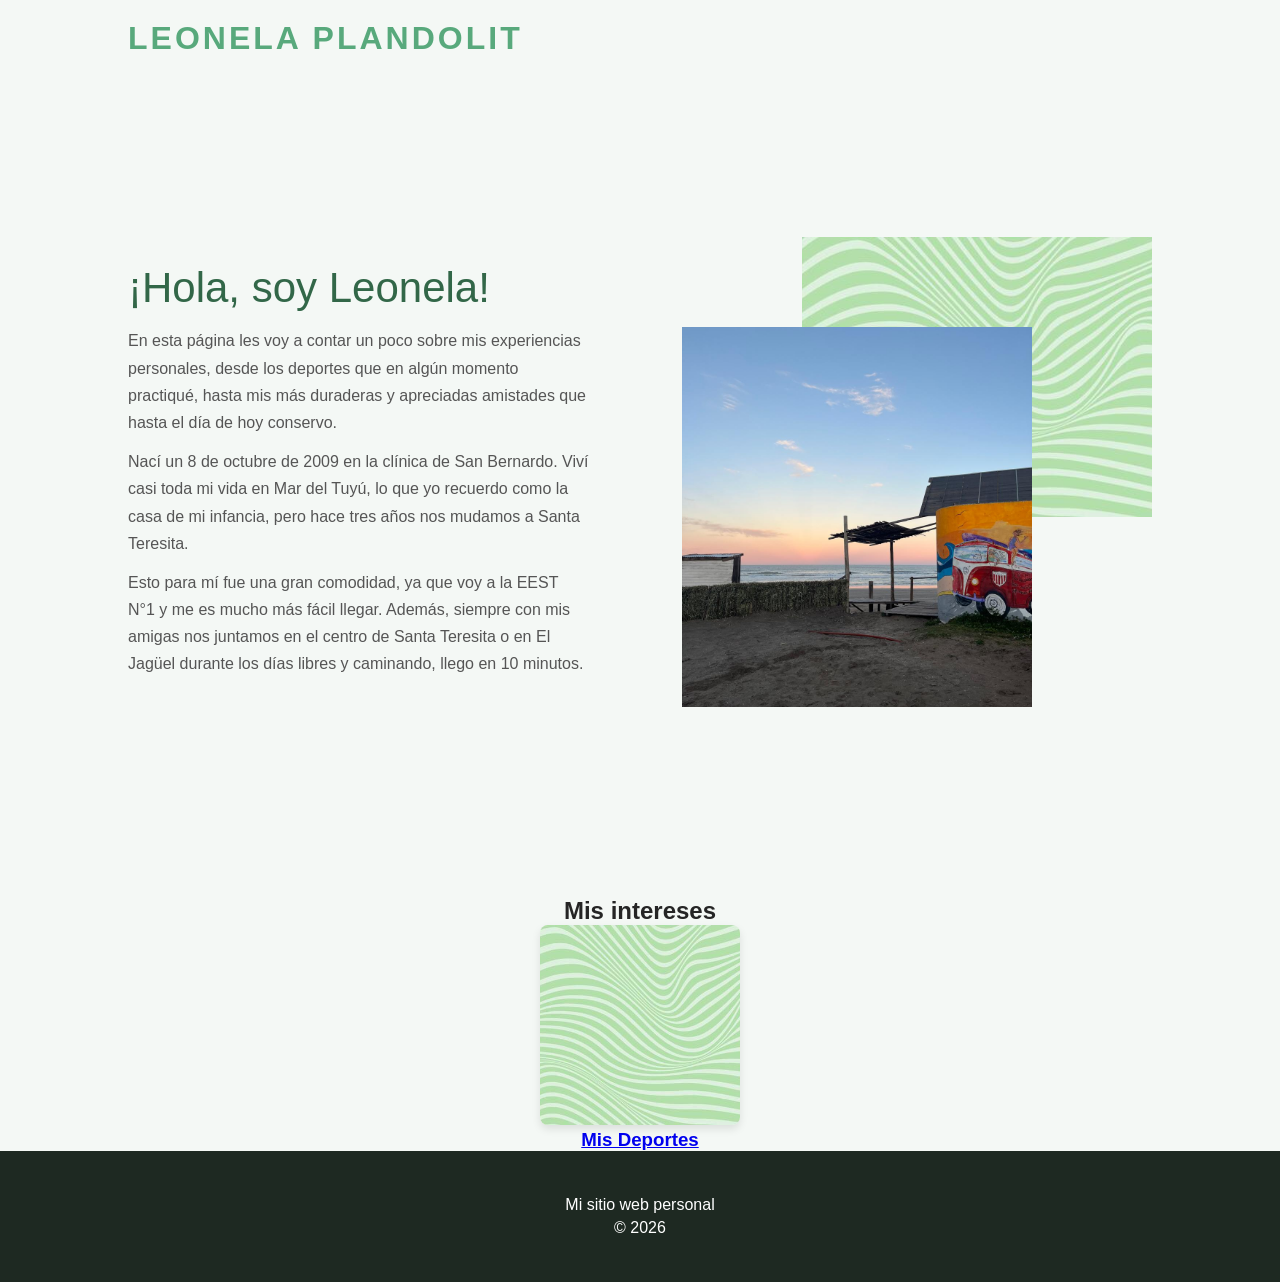
==== index.html @ 3ecca3fb "save" ====
<!DOCTYPE html>
<html lang="es">

<head>
    <meta charset="UTF-8">
    <meta name="viewport" content="width=device-width, initial-scale=1.0">
    <title>Mi sitio personal</title>
    <link rel="stylesheet" href="estilos.css">
</head>
<body>
    <header>
        <h1>LEONELA PLANDOLIT</h1>

    </header>

    <main id="inicio">
        <section class="presentacion">
            <div class="texto-presentacion">
                <h2>¡Hola, soy Leonela!</h2>

                <p>
                    En esta página les voy a contar
                    un poco sobre mis experiencias personales, desde los
                    deportes que en algún momento practiqué, hasta mis más
                    duraderas y apreciadas amistades que hasta el día de hoy
                    conservo.
                </p>
                <p>
                    Nací un 8 de octubre de 2009 en la clínica de San Bernardo.
                    Viví casi toda mi vida en Mar del Tuyú, lo que yo recuerdo
                    como la casa de mi infancia, pero hace tres años nos mudamos
                    a Santa Teresita.
                </p>
                <p>
                    Esto para mí fue una gran comodidad, ya que voy a la EEST N°1
                    y me es mucho más fácil llegar. Además, siempre con mis
                    amigas nos juntamos en el centro de Santa Teresita o en
                    El Jagüel durante los días libres y caminando, llego en 10 minutos.
                </p>
            </div>

            <div class="imagenes-presentacion">
                <img src="fondo verde.jpg" alt="Fondo" class="imagen-secundaria">
                <img src="fotoplaya.jpeg" alt="Playa" class="imagen-principal">
            </div>
        </section>
        <section class="gustos">
    <h2>Mis intereses</h2>

    <div class="intereses">

       <a href="deportes.html" class="tarjeta">
            <img src="fondo verde.jpg" alt="Imagen 1">
            <h3> Mis Deportes</h3>
        </a>
  
    </div>
</section>
    </main>

    <footer>
        <p>Mi sitio web personal</p>
        <p>© 2026</p>
    </footer>
</body>

</html>
---- estilos.css ----
* {
    margin: 0;
    padding: 0;
    box-sizing: border-box;
}

body {
    font-family: Arial, sans-serif;
    background-color: #f4f8f5;
    color: #252525;
}

header {
    width: 100%;
    padding: 20px 10%;
    display: flex;
    justify-content: space-between;
    align-items: center;
    background-color: #f4f8f5;
}

header h1 {
    font-size: 32px;
    letter-spacing: 3px;
    color: #58a97c;
}

.presentacion {
    min-height: calc(100vh - 80px);
    padding: 20px 10% 40px 10%;
    display: flex;
    align-items: center;
    position: relative;
}

.texto-presentacion {
    width: 45%;
    z-index: 2;
}

.subtitulo {
    font-size: 14px;
    font-weight: bold;
    letter-spacing: 2px;
    color: #65727d;
    margin-bottom: 10px;
}

.texto-presentacion h2 {
    font-size: 42px;
    font-weight: normal;
    margin-bottom: 15px;
    color: #326748;
}

.texto-presentacion p {
    line-height: 1.7;
    margin-bottom: 12px;
    color: #555;
    max-width: 500px;
}

.imagenes-presentacion {
    width: 55%;
    height: 480px;
    position: relative;
}

.imagen-secundaria {
    width: 350px;
    height: 280px;
    object-fit: cover;
    position: absolute;
    top: 0;
    right: 0;
    z-index: 2;
}

.imagen-principal {
    width: 350px;
    height: 380px;
    object-fit: cover;
    position: absolute;
    top: 90px;
    right: 120px;
    z-index: 2;
}


footer {
    background-color: #1e2922;
    color: white;
    text-align: center;
    padding: 40px;
}

footer p {
    margin: 5px;
}

.gustos {
  max-width: 1000px;
  margin: 0 auto; 
  text-align: center;
}


.intereses {
  display: flex;
  justify-content: center; 
  gap: 20px;               
  flex-wrap: wrap;         
}

.tarjeta img {
  width: 200px;            
  height: 200px;           
  object-fit: cover;     
  border-radius: 8px;  
  box-shadow: 0 4px 8px rgba(0, 0, 0, 0.1);
  transition: transform 0.2s ease, box-shadow 0.2s ease;
}


.tarjeta:hover img {
  transform: translateY(-5px);
  box-shadow: 0 8px 16px rgba(0, 0, 0, 0.2);
}
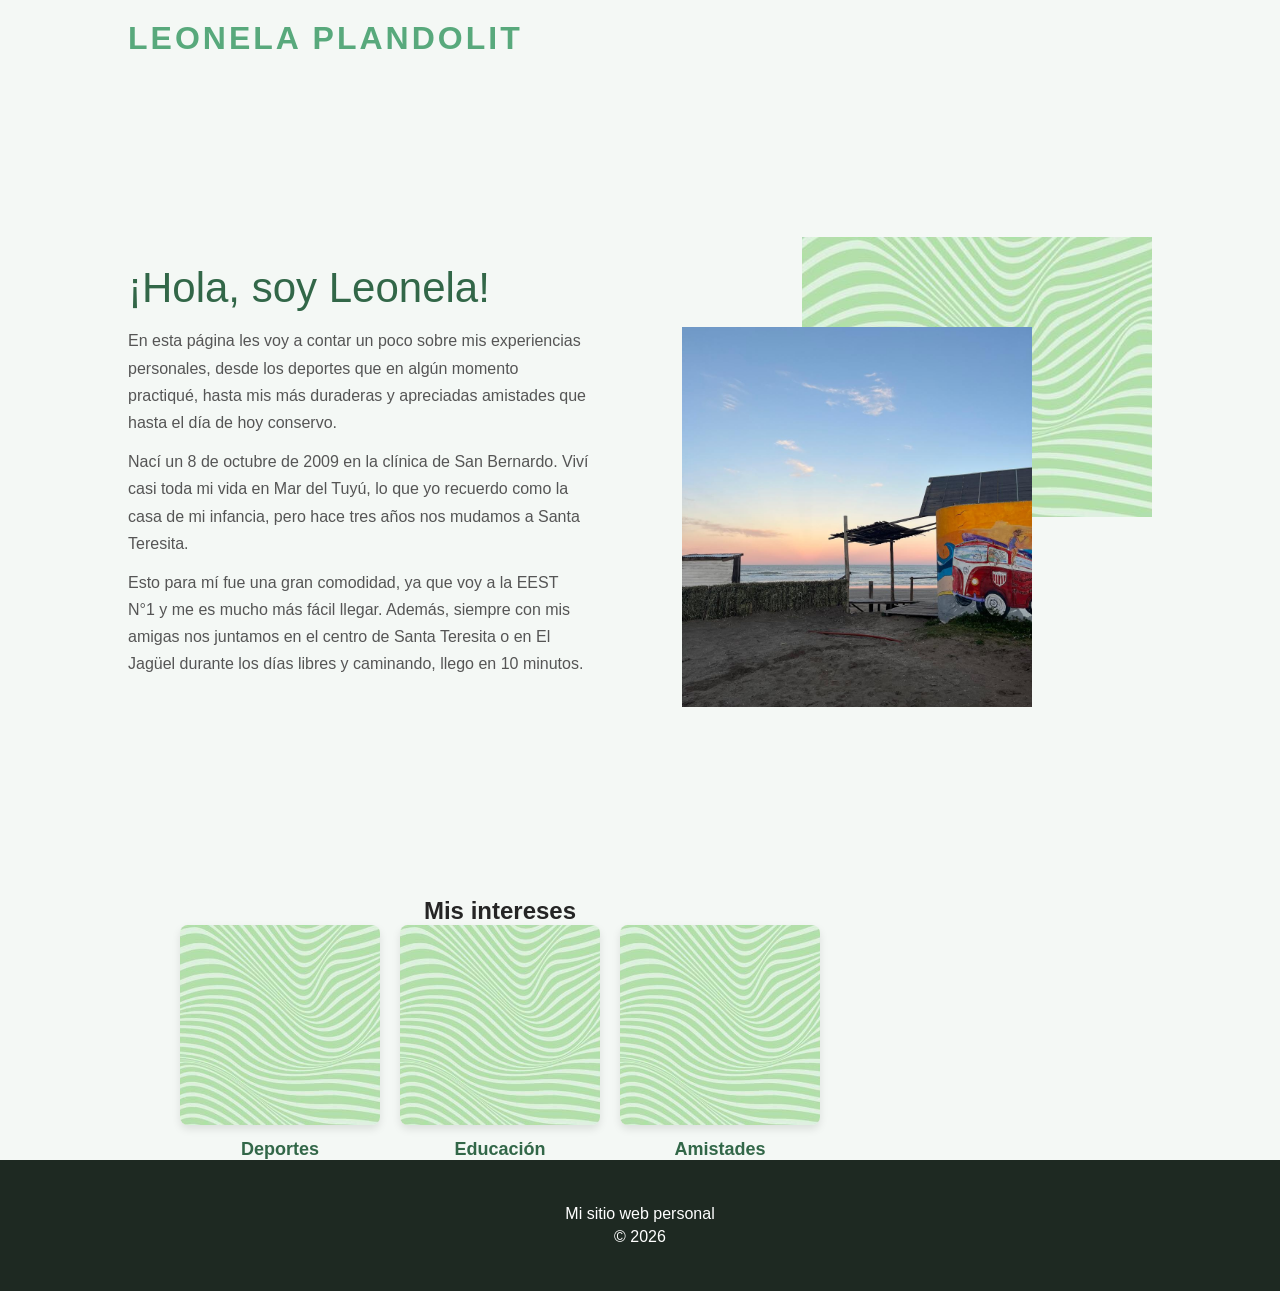
==== commit c2fda2fc: "cambios" ====
--- a/index.html
+++ b/index.html
@@ -7,6 +7,7 @@
     <title>Mi sitio personal</title>
     <link rel="stylesheet" href="estilos.css">
 </head>
+
 <body>
     <header>
         <h1>LEONELA PLANDOLIT</h1>
@@ -45,17 +46,27 @@
             </div>
         </section>
         <section class="gustos">
-    <h2>Mis intereses</h2>
+            <h2>Mis intereses</h2>
 
-    <div class="intereses">
+            <div class="intereses">
 
-       <a href="deportes.html" class="tarjeta">
-            <img src="fondo verde.jpg" alt="Imagen 1">
-            <h3> Mis Deportes</h3>
-        </a>
-  
-    </div>
-</section>
+                <a href="deportes.html" class="tarjeta">
+                    <img src="fondo verde.jpg" alt="Imagen 1">
+                    <h3>Deportes</h3>
+                </a>
+
+                <a href="escuela.html" class="tarjeta">
+                    <img src="fondo verde.jpg" alt="Imagen 1">
+                    <h3>Educación</h3>
+                </a>
+                <a href="amistades.html" class="tarjeta">
+                    <img src="fondo verde.jpg" alt="Imagen 1">
+                    <h3>Amistades</h3>
+                </a>
+
+
+            </div>
+        </section>
     </main>
 
     <footer>
--- a/estilos.css
+++ b/estilos.css
@@ -100,10 +100,9 @@
 
 .gustos {
   max-width: 1000px;
-  margin: 0 auto; 
+  margin: 20 auto; 
   text-align: center;
 }
-
 
 .intereses {
   display: flex;
@@ -125,4 +124,14 @@
 .tarjeta:hover img {
   transform: translateY(-5px);
   box-shadow: 0 8px 16px rgba(0, 0, 0, 0.2);
+}
+.tarjeta {
+  text-decoration: none; 
+  color: inherit;         
+}
+
+.tarjeta h3 {
+  margin-top: 10px;
+  font-size: 18px;
+  color: #326748;
 }
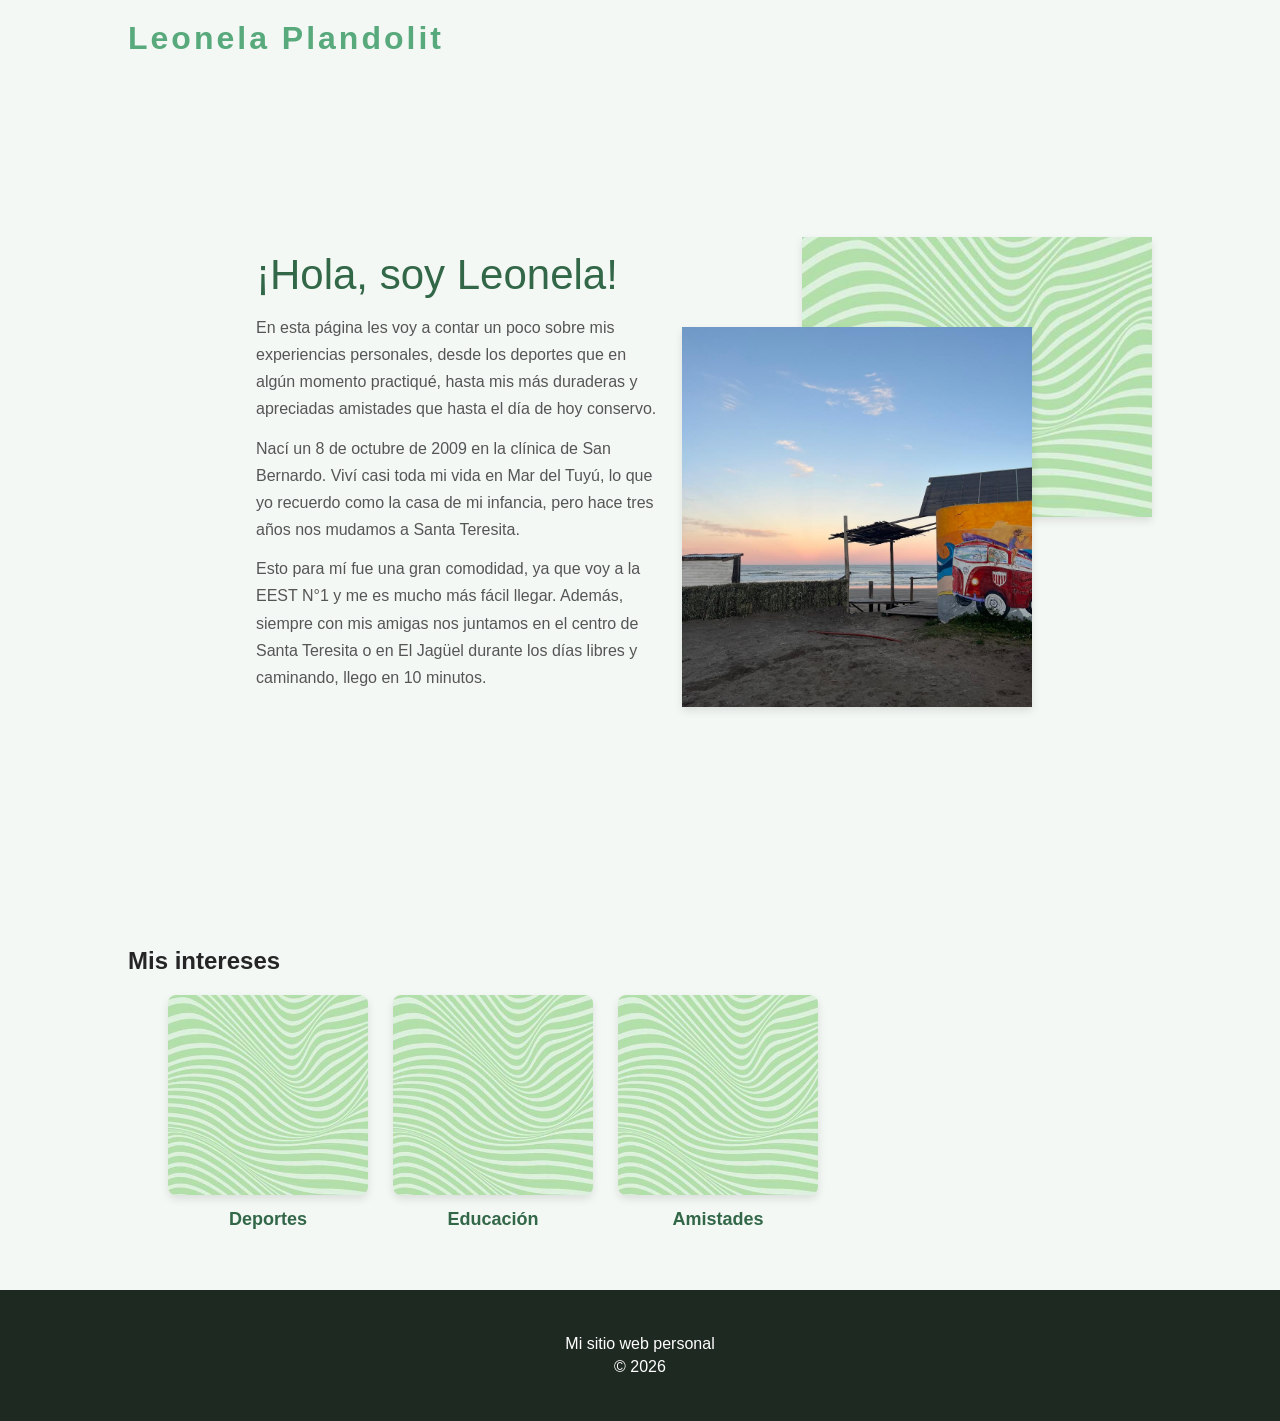
==== commit fb7b09de: "." ====
--- a/index.html
+++ b/index.html
@@ -10,7 +10,7 @@
 
 <body>
     <header>
-        <h1>LEONELA PLANDOLIT</h1>
+        <h1>Leonela Plandolit</h1>
 
     </header>
 
@@ -56,11 +56,11 @@
                 </a>
 
                 <a href="escuela.html" class="tarjeta">
-                    <img src="fondo verde.jpg" alt="Imagen 1">
+                    <img src="fondo verde.jpg" alt="Imagen 2">
                     <h3>Educación</h3>
                 </a>
                 <a href="amistades.html" class="tarjeta">
-                    <img src="fondo verde.jpg" alt="Imagen 1">
+                    <img src="fondo verde.jpg" alt="Imagen 3">
                     <h3>Amistades</h3>
                 </a>
 
--- a/estilos.css
+++ b/estilos.css
@@ -27,7 +27,7 @@
 
 .presentacion {
     min-height: calc(100vh - 80px);
-    padding: 20px 10% 40px 10%;
+    padding: 20px 10% 40px 20%;
     display: flex;
     align-items: center;
     position: relative;
@@ -74,6 +74,7 @@
     top: 0;
     right: 0;
     z-index: 2;
+    box-shadow: 0 4px 8px rgba(0, 0, 0, 0.1);
 }
 
 .imagen-principal {
@@ -84,31 +85,35 @@
     top: 90px;
     right: 120px;
     z-index: 2;
+    box-shadow: 0 4px 8px rgba(0, 0, 0, 0.1);
 }
-
 
 footer {
     background-color: #1e2922;
     color: white;
     text-align: center;
     padding: 40px;
+    padding-top: 40px;
 }
 
 footer p {
     margin: 5px;
 }
-
 .gustos {
-  max-width: 1000px;
-  margin: 20 auto; 
-  text-align: center;
+  width: 100%;
+  padding-left: 10%;
+  margin-top: 50px;
+  text-align: left;
+  
 }
-
 .intereses {
   display: flex;
-  justify-content: center; 
-  gap: 20px;               
-  flex-wrap: wrap;         
+  justify-content: flex-start; 
+  gap: 25px; 
+  flex-wrap: wrap;
+  margin-top: 20px;
+  margin-left: 40px;
+  margin-bottom: 60px;
 }
 
 .tarjeta img {
@@ -119,7 +124,6 @@
   box-shadow: 0 4px 8px rgba(0, 0, 0, 0.1);
   transition: transform 0.2s ease, box-shadow 0.2s ease;
 }
-
 
 .tarjeta:hover img {
   transform: translateY(-5px);
@@ -134,4 +138,6 @@
   margin-top: 10px;
   font-size: 18px;
   color: #326748;
-}+  text-align: center;
+  text-decoration: none;
+}
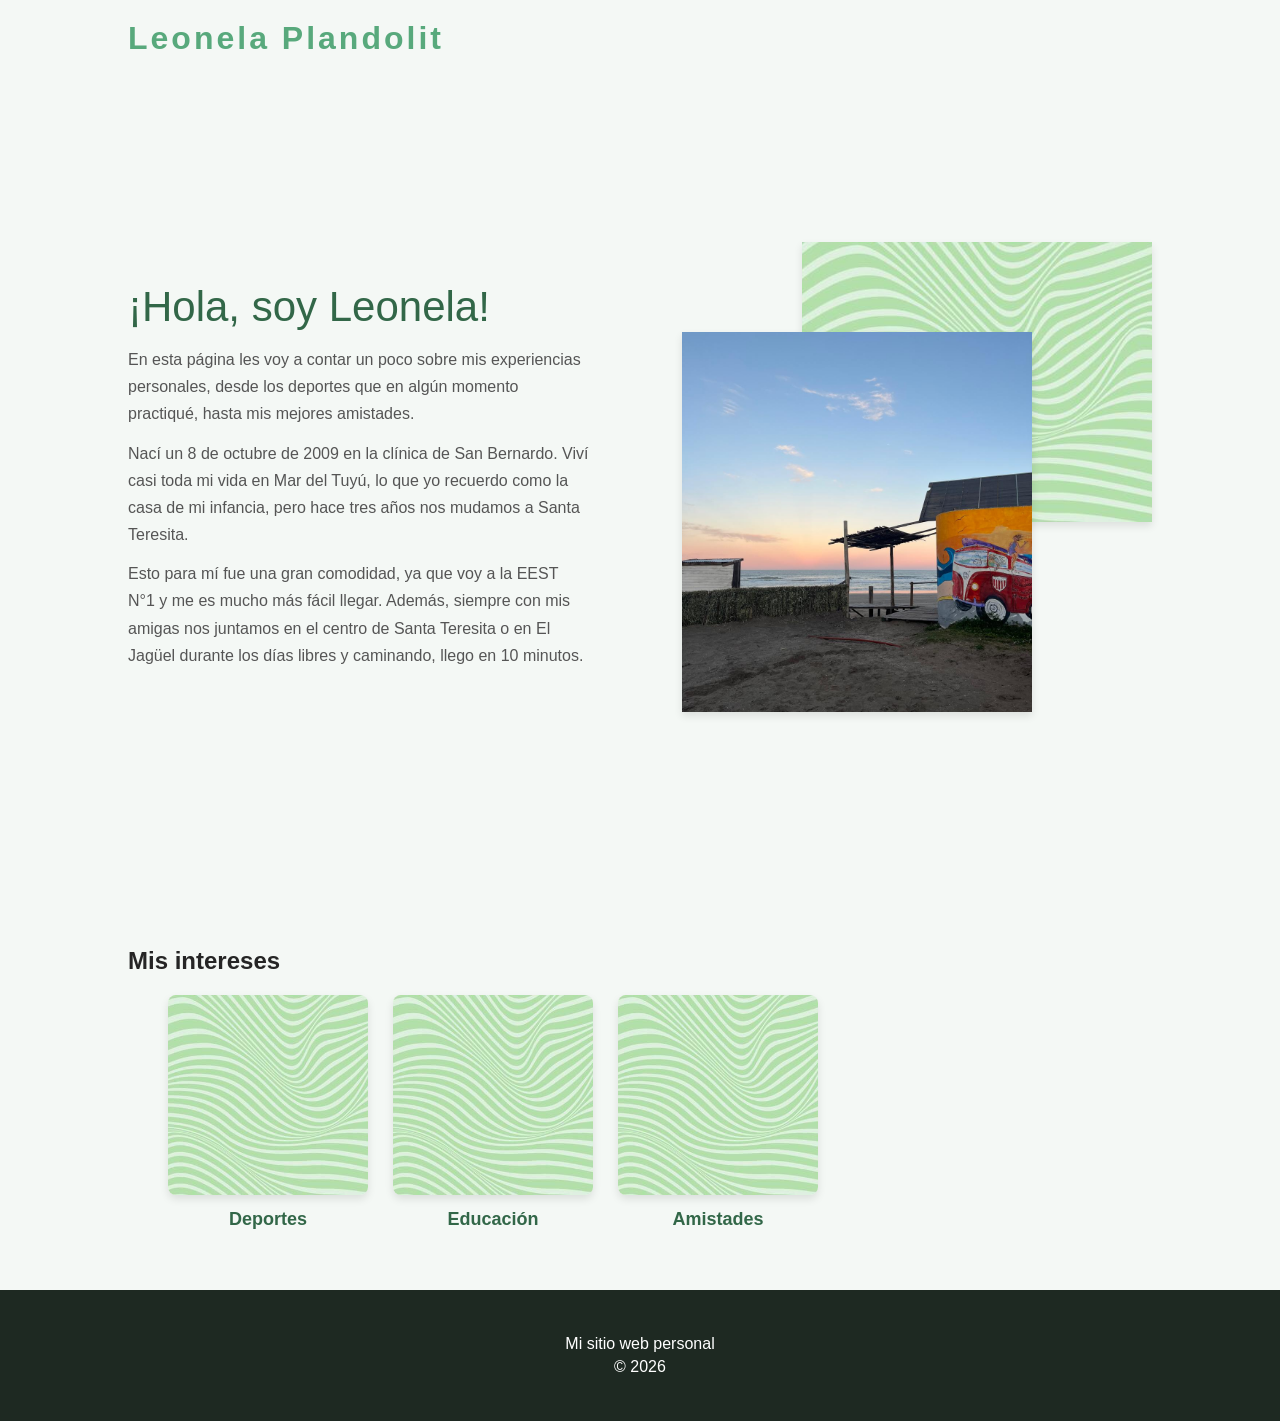
==== commit 71a0180a: "cambios" ====
--- a/index.html
+++ b/index.html
@@ -22,9 +22,8 @@
                 <p>
                     En esta página les voy a contar
                     un poco sobre mis experiencias personales, desde los
-                    deportes que en algún momento practiqué, hasta mis más
-                    duraderas y apreciadas amistades que hasta el día de hoy
-                    conservo.
+                    deportes que en algún momento practiqué, hasta mis
+                    mejores amistades.
                 </p>
                 <p>
                     Nací un 8 de octubre de 2009 en la clínica de San Bernardo.
--- a/estilos.css
+++ b/estilos.css
@@ -27,7 +27,7 @@
 
 .presentacion {
     min-height: calc(100vh - 80px);
-    padding: 20px 10% 40px 20%;
+    padding: 20px 10% 30px 10%;
     display: flex;
     align-items: center;
     position: relative;
@@ -141,3 +141,6 @@
   text-align: center;
   text-decoration: none;
 }
+.h3 {
+    color:326748;
+}
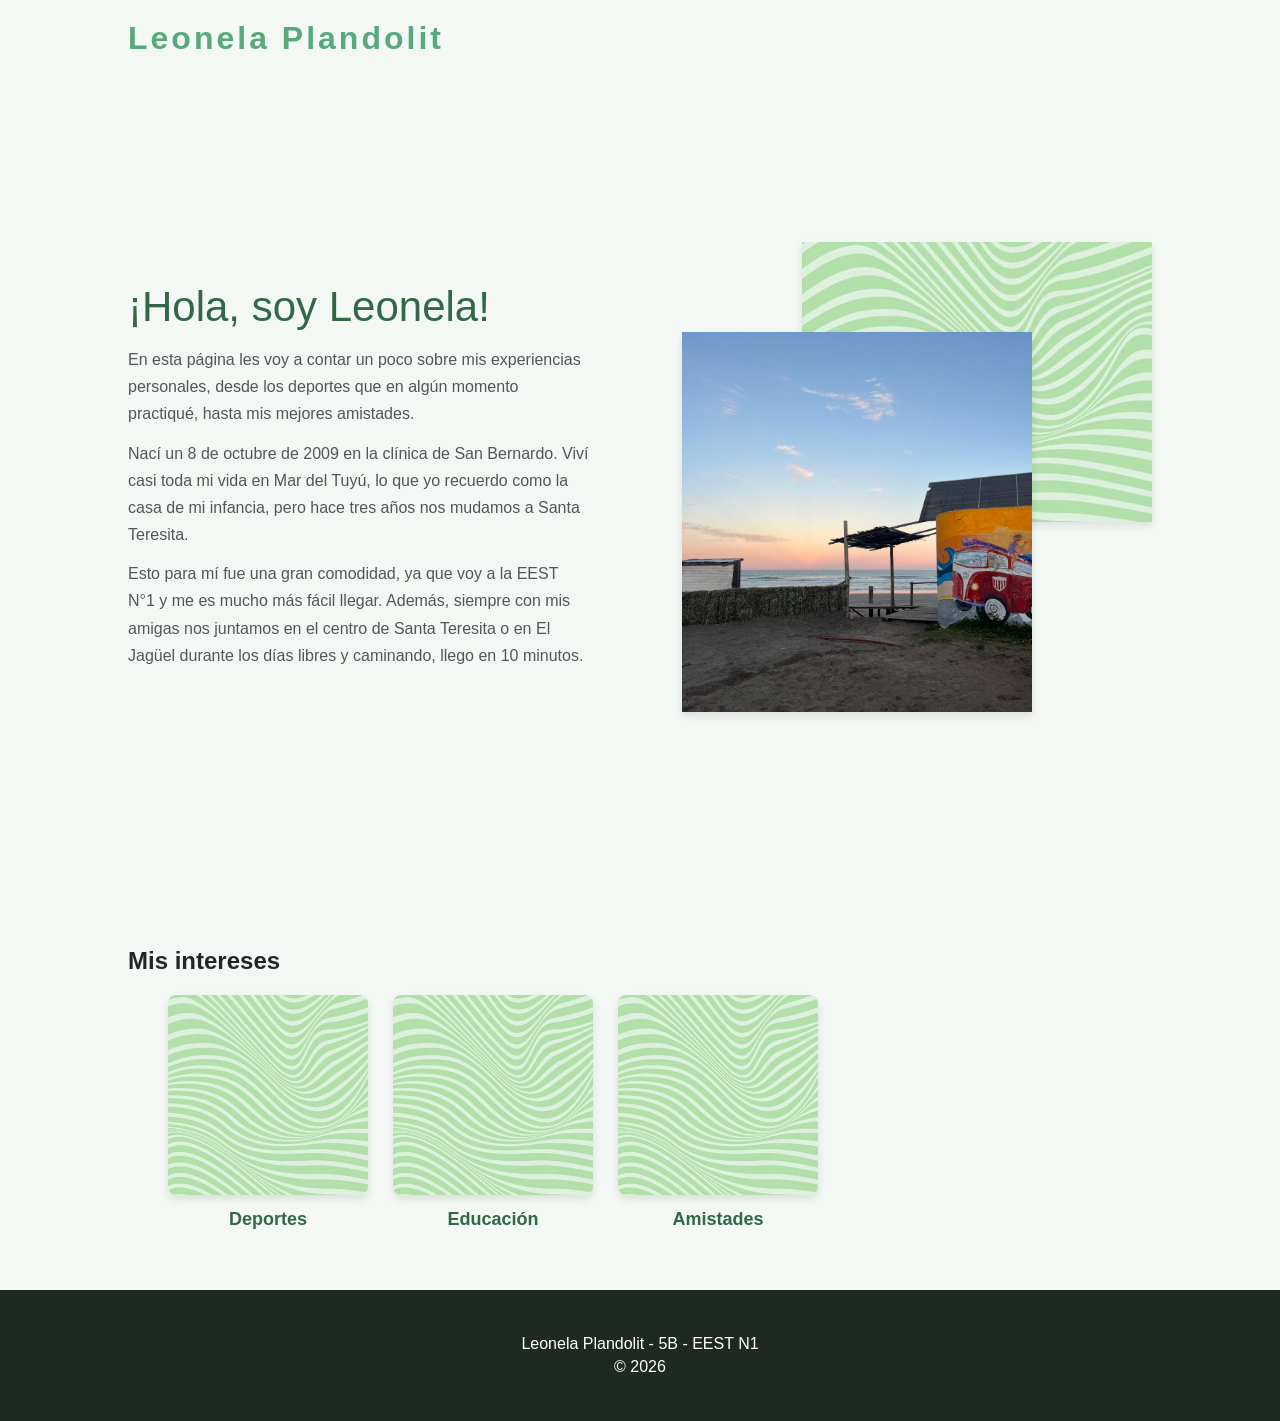
==== commit 94c82669: "save" ====
--- a/index.html
+++ b/index.html
@@ -69,7 +69,7 @@
     </main>
 
     <footer>
-        <p>Mi sitio web personal</p>
+        <p>Leonela Plandolit - 5B - EEST N1</p>
         <p>© 2026</p>
     </footer>
 </body>
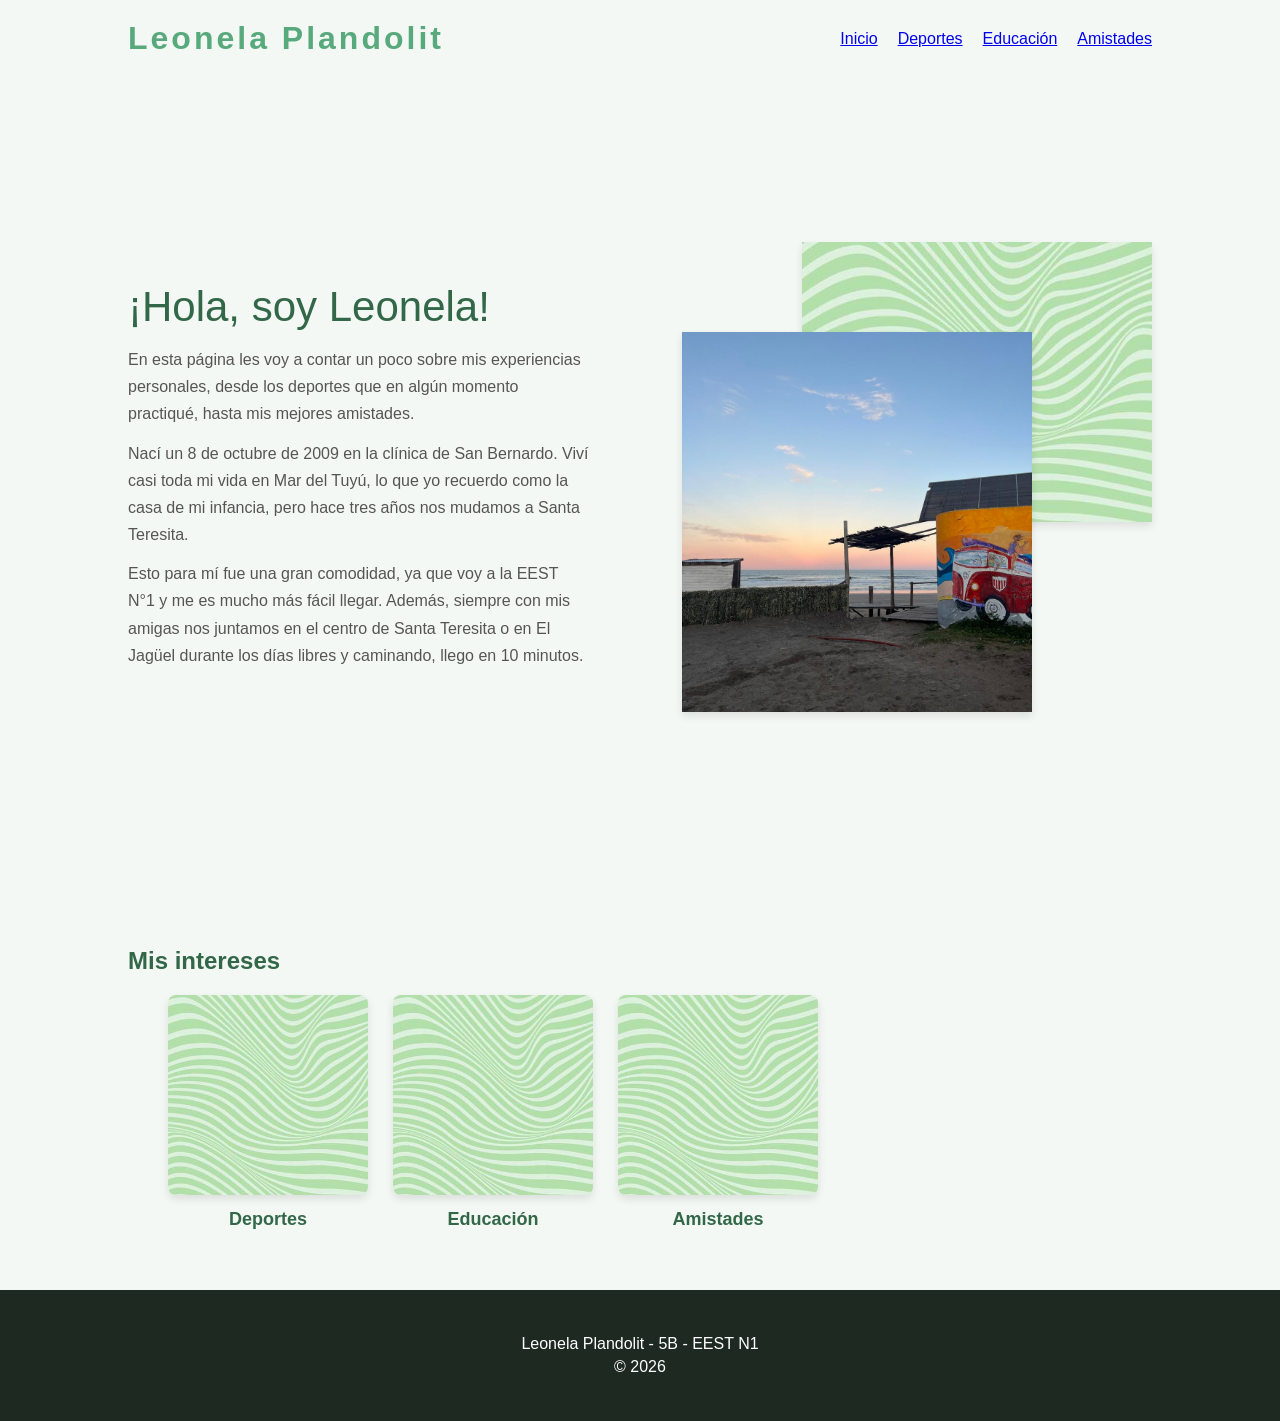
==== commit ba9a458d: "save" ====
--- a/index.html
+++ b/index.html
@@ -11,7 +11,14 @@
 <body>
     <header>
         <h1>Leonela Plandolit</h1>
-
+<nav class="navegacion">
+            <ul>
+                <li><a href="#inicio">Inicio</a></li>
+                <li><a href="deportes.html">Deportes</a></li>
+                <li><a href="escuela.html">Educación</a></li>
+                <li><a href="amistades.html">Amistades</a></li>
+            </ul>
+        </nav>
     </header>
 
     <main id="inicio">
--- a/estilos.css
+++ b/estilos.css
@@ -52,7 +52,11 @@
     margin-bottom: 15px;
     color: #326748;
 }
-
+.navegacion ul {
+    display: flex;
+    list-style: none;
+    gap: 20px;
+}
 .texto-presentacion p {
     line-height: 1.7;
     margin-bottom: 12px;
@@ -100,12 +104,11 @@
     margin: 5px;
 }
 .gustos {
-  width: 100%;
-  padding-left: 10%;
-  margin-top: 50px;
-  text-align: left;
-  
-}
+    width: 100%;
+    padding: 0 10%;
+    margin-top: 50px;
+    text-align: left
+ }
 .intereses {
   display: flex;
   justify-content: flex-start; 
@@ -141,6 +144,7 @@
   text-align: center;
   text-decoration: none;
 }
-.h3 {
-    color:326748;
+
+h1, h2, h3, .texto-presentacion h2, .gustos h2 {
+    color: #326748;
 }
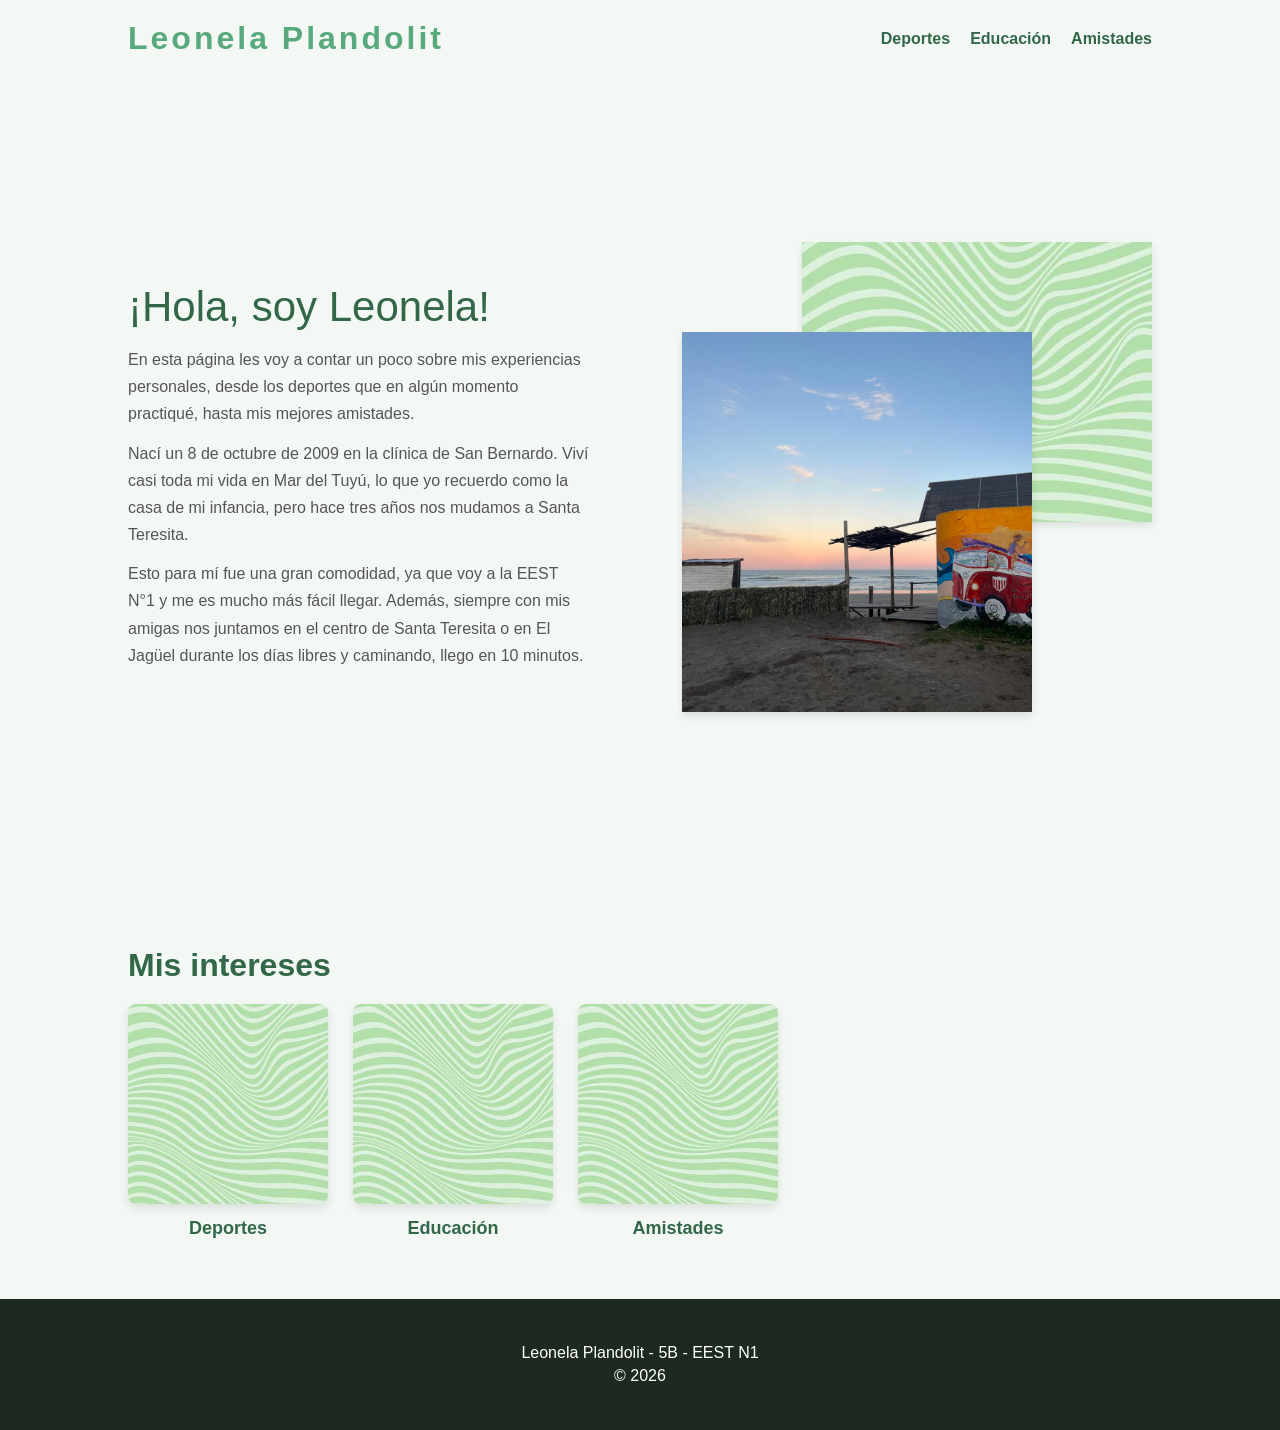
==== commit a68a2a22: "save" ====
--- a/index.html
+++ b/index.html
@@ -13,7 +13,6 @@
         <h1>Leonela Plandolit</h1>
 <nav class="navegacion">
             <ul>
-                <li><a href="#inicio">Inicio</a></li>
                 <li><a href="deportes.html">Deportes</a></li>
                 <li><a href="escuela.html">Educación</a></li>
                 <li><a href="amistades.html">Amistades</a></li>
--- a/estilos.css
+++ b/estilos.css
@@ -25,6 +25,25 @@
     color: #58a97c;
 }
 
+.navegacion ul {
+    display: flex;
+    list-style: none;
+    gap: 20px;
+    color: #326748;
+}
+
+.navegacion a {
+    text-decoration: none;
+    color: #326748;
+    font-weight: bold;
+    font-size: 16px;
+    transition: color 0.3s ease;
+}
+
+.navegacion a:hover {
+    color: #58a97c;
+}
+
 .presentacion {
     min-height: calc(100vh - 80px);
     padding: 20px 10% 30px 10%;
@@ -46,17 +65,16 @@
     margin-bottom: 10px;
 }
 
+h1, h2, h3, .texto-presentacion h2, .gustos h2 {
+    color: #326748;
+}
+
 .texto-presentacion h2 {
     font-size: 42px;
     font-weight: normal;
     margin-bottom: 15px;
-    color: #326748;
 }
-.navegacion ul {
-    display: flex;
-    list-style: none;
-    gap: 20px;
-}
+
 .texto-presentacion p {
     line-height: 1.7;
     margin-bottom: 12px;
@@ -92,59 +110,60 @@
     box-shadow: 0 4px 8px rgba(0, 0, 0, 0.1);
 }
 
+.gustos {
+    width: 100%;
+    padding: 0 10%;
+    margin-top: 50px;
+    text-align: left;
+}
+
+.gustos h2 {
+    font-size: 32px;
+    margin-bottom: 20px;
+}
+
+.intereses {
+    display: flex;
+    justify-content: flex-start; 
+    gap: 25px; 
+    flex-wrap: wrap;
+    margin-bottom: 60px;
+}
+
+.tarjeta {
+    text-decoration: none; 
+    color: inherit; 
+}
+
+.tarjeta img {
+    width: 200px;            
+    height: 200px;           
+    object-fit: cover;     
+    border-radius: 8px;  
+    box-shadow: 0 4px 8px rgba(0, 0, 0, 0.1);
+    transition: transform 0.2s ease, box-shadow 0.2s ease;
+}
+
+.tarjeta:hover img {
+    transform: translateY(-5px);
+    box-shadow: 0 8px 16px rgba(0, 0, 0, 0.2);
+}
+
+.tarjeta h3 {
+    margin-top: 10px;
+    font-size: 18px;
+    color: #326748;
+    text-align: center;
+    text-decoration: none;
+}
+
 footer {
     background-color: #1e2922;
     color: white;
     text-align: center;
     padding: 40px;
-    padding-top: 40px;
 }
 
 footer p {
     margin: 5px;
-}
-.gustos {
-    width: 100%;
-    padding: 0 10%;
-    margin-top: 50px;
-    text-align: left
- }
-.intereses {
-  display: flex;
-  justify-content: flex-start; 
-  gap: 25px; 
-  flex-wrap: wrap;
-  margin-top: 20px;
-  margin-left: 40px;
-  margin-bottom: 60px;
-}
-
-.tarjeta img {
-  width: 200px;            
-  height: 200px;           
-  object-fit: cover;     
-  border-radius: 8px;  
-  box-shadow: 0 4px 8px rgba(0, 0, 0, 0.1);
-  transition: transform 0.2s ease, box-shadow 0.2s ease;
-}
-
-.tarjeta:hover img {
-  transform: translateY(-5px);
-  box-shadow: 0 8px 16px rgba(0, 0, 0, 0.2);
-}
-.tarjeta {
-  text-decoration: none; 
-  color: inherit;         
-}
-
-.tarjeta h3 {
-  margin-top: 10px;
-  font-size: 18px;
-  color: #326748;
-  text-align: center;
-  text-decoration: none;
-}
-
-h1, h2, h3, .texto-presentacion h2, .gustos h2 {
-    color: #326748;
 }
